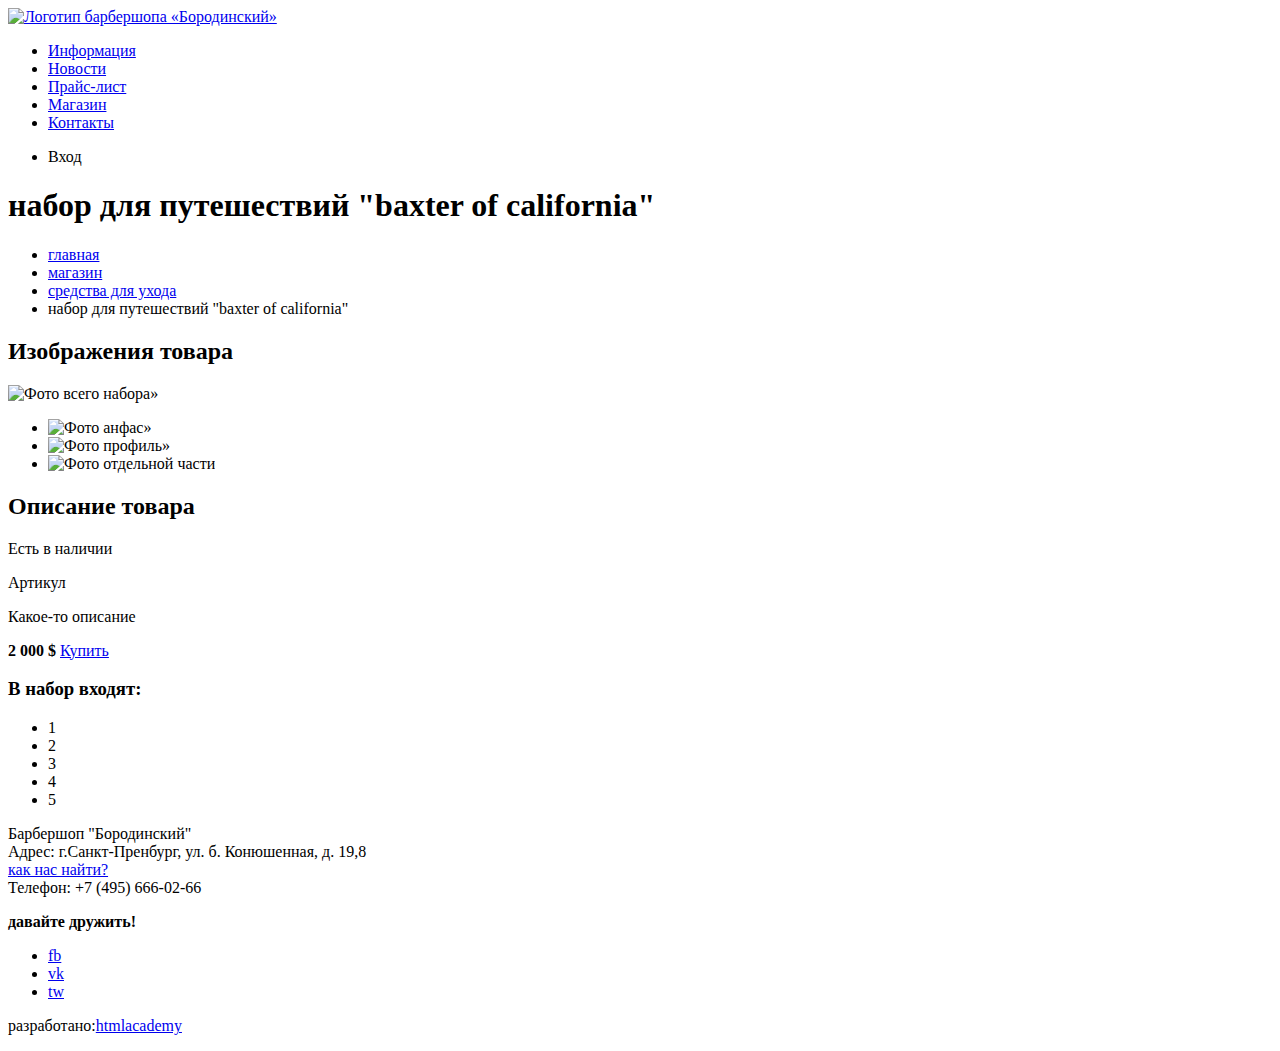
==== catalog-item.html @ e5de98d0 "Added title, added main-content catalog-item.html" ====
<!DOCTYPE html>
<html>

<head>
  <meta charset="utf-8">
  <title>Страница товара</title>
</head>

<body>
  <header class="main-header">
    <nav class="main-navigation">
      <a class="main-header-logo" href="index.html">
          <img src="img/logo.svg" width="111" height="24" alt="Логотип барбершопа «Бородинский»">
        </a>
      <ul class="site-navigation">
        <li><a href="info.html">Информация</a></li>
        <li><a href="news.html">Новости</a></li>
        <li><a href="price.html">Прайс-лист</a></li>
        <li class="site-navigation-current"><a href="catalog.html">Магазин</a></li>
        <li><a href="contacts.html">Контакты</a></li>
      </ul>
      <ul class="user-navigation">
        <li class="login-link">Вход</li>
      </ul>
    </nav>
  </header>
  <main class="container">
    <h1 class="page-title">набор для путешествий "baxter of california"</h1>
    <ul class="breadcrumbs">
      <li><a class="breadcrumbs-navigation" href="#">главная</a></li>
      <li><a class="breadcrumbs-navigation" href="#">магазин</a></li>
      <li><a class="breadcrumbs-navigation" href="#">средства для ухода</a></li>
      <li><a class="breadcrumbs-navigation-current" href="#"></a>набор для путешествий "baxter of california"</li>
    </ul>
    <section class="product-photoes">
      <h2 class="visually-hidden">Изображения товара</h2>
      <p><img src="img/photo-big.svg" width="468" height="404" alt="Фото всего набора»"></p>
      <ul>
        <li><img src="img/photo-small1.svg" width="168" height="104" alt="Фото анфас»"></li>
        <li><img src="img/photo-small2.svg" width="168" height="104" alt="Фото  профиль»"></li>
        <li><img src="img/photo-small3.svg" width="168" height="104" alt="Фото отдельной части"></li>
      </ul>
    </section>
    <section class="product-info">
      <h2 class="visually-hidden">Описание товара</h2>
      <p class="product-availability">Есть в наличии</p>
      <p class="product-article">Артикул</p>
      <p class="product-text">Какое-то описание</p>
      <p class="product-price>">
        <b>2 000 $</b>
        <a class="button" href="#">Купить</a>
      </p>
      <h3>В набор входят:</h3>
      <ul>
        <li>1</li>
        <li>2</li>
        <li>3</li>
        <li>4</li>
        <li>5</li>
      </ul>
    </section>
  </main>
  <footer class="main-footer">
    <p class="footer-contacts">
      Барбершоп "Бородинский"<br> Адрес: г.Санкт-Пренбург, ул. б. Конюшенная, д. 19,8<br>
      <a class="footer-adress-map" href="#">как нас найти?</a><br> Телефон: +7 (495) 666-02-66</p>
    <div class="footer-social">
      <b>давайте дружить!</b>
      <ul>
        <li><a class="social-button" href="#">fb</a></Li>
        <li><a class="social-button" href="#">vk</a></Li>
        <li><a class="social-button" href="#">tw</a></Li>
      </ul>
    </div>
    <p class="footer-copyright">
      разработано:<a class="button" href="htmlacademy.ru">htmlacademy</a>
    </p>
  </footer>


</body>

</html>
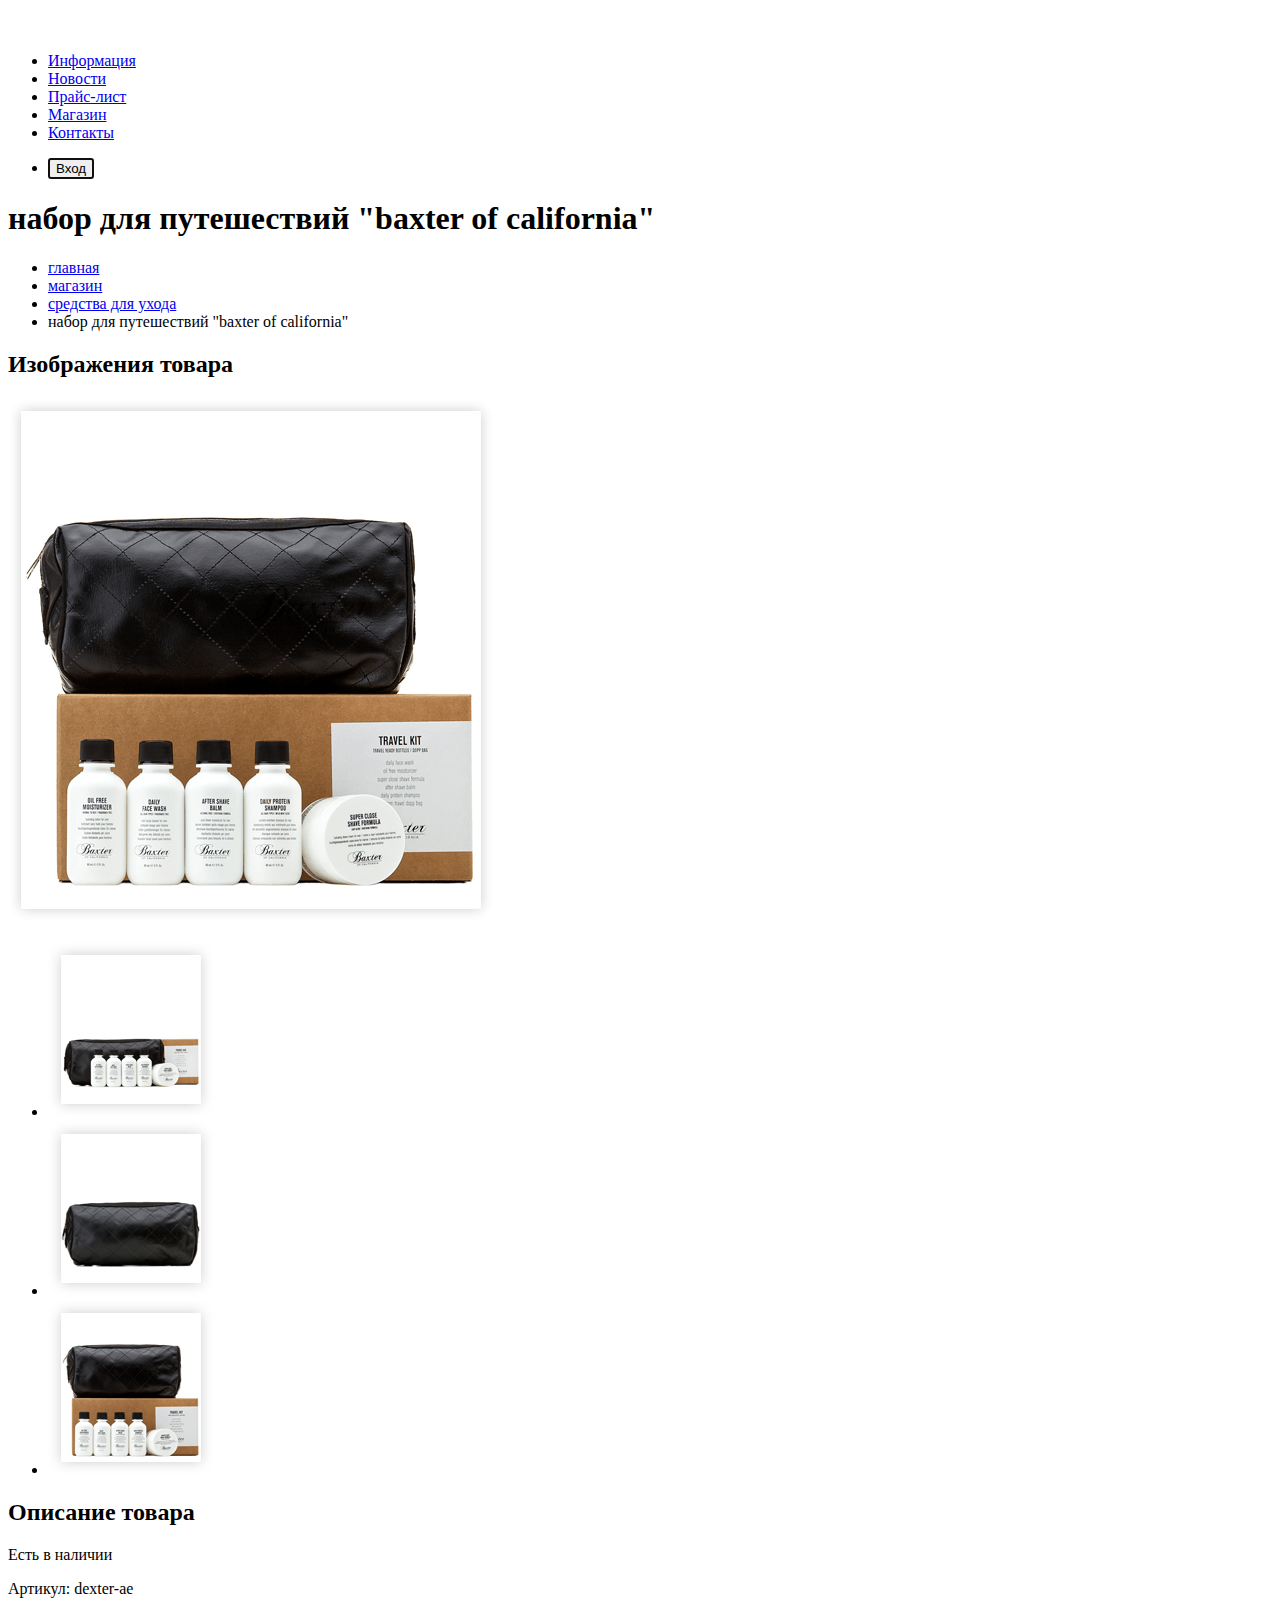
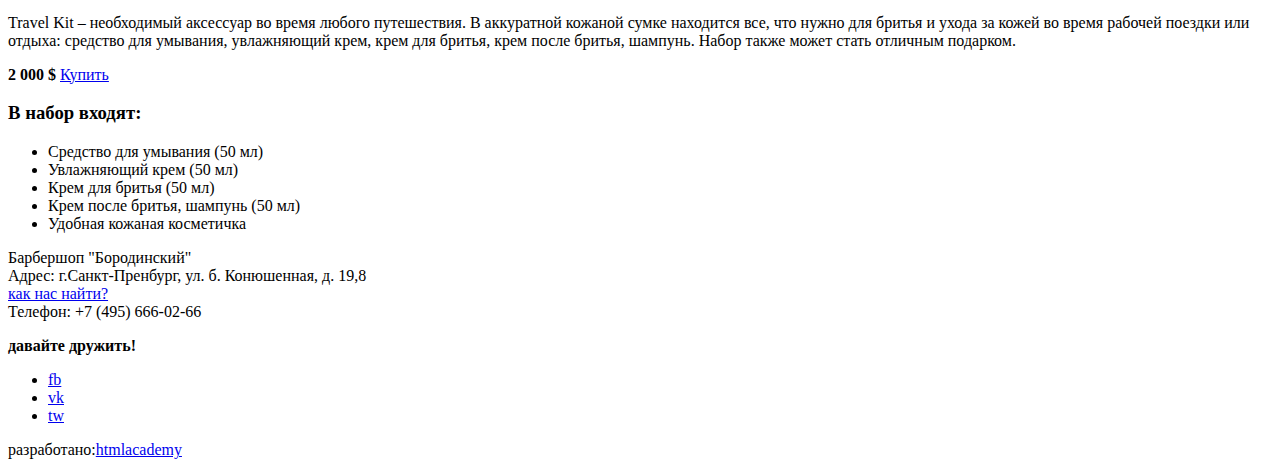
==== commit 55a9f7c5: "a11y Introduction" ====
--- a/catalog-item.html
+++ b/catalog-item.html
@@ -10,7 +10,7 @@
   <header class="main-header">
     <nav class="main-navigation">
       <a class="main-header-logo" href="index.html">
-          <img src="img/logo.svg" width="111" height="24" alt="Логотип барбершопа «Бородинский»">
+          <img src="img/logo-inner111x24.png" width="111" height="24" alt="Логотип барбершопа «Бородинский»">
         </a>
       <ul class="site-navigation">
         <li><a href="info.html">Информация</a></li>
@@ -20,7 +20,7 @@
         <li><a href="contacts.html">Контакты</a></li>
       </ul>
       <ul class="user-navigation">
-        <li class="login-link">Вход</li>
+        <li class="login-link"><button class="btn" autofocus>Вход</button></li>
       </ul>
     </nav>
   </header>
@@ -30,33 +30,36 @@
       <li><a class="breadcrumbs-navigation" href="#">главная</a></li>
       <li><a class="breadcrumbs-navigation" href="#">магазин</a></li>
       <li><a class="breadcrumbs-navigation" href="#">средства для ухода</a></li>
-      <li><a class="breadcrumbs-navigation-current" href="#"></a>набор для путешествий "baxter of california"</li>
+      <li class="breadcrumbs-navigation-current">набор для путешествий "baxter of california"</li>
     </ul>
     <section class="product-photoes">
       <h2 class="visually-hidden">Изображения товара</h2>
-      <p><img src="img/photo-big.svg" width="468" height="404" alt="Фото всего набора»"></p>
+      <p><img src="img/item-inner486x524-l47.png" width="486" height="524" alt="Фото всего набора»"></p>
       <ul>
-        <li><img src="img/photo-small1.svg" width="168" height="104" alt="Фото анфас»"></li>
-        <li><img src="img/photo-small2.svg" width="168" height="104" alt="Фото  профиль»"></li>
-        <li><img src="img/photo-small3.svg" width="168" height="104" alt="Фото отдельной части"></li>
+        <li><img src="img/item-inner166x175-l45.png" width="166" height="175" alt="Фото анфас»"></li>
+        <li><img src="img/item-inner166x175-l46.png" width="166" height="175" alt="Фото  профиль"></li>
+        <li><img src="img/item-inner166x175-l47.png" width="166" height="175" alt="Фото отдельной части"></li>
       </ul>
     </section>
     <section class="product-info">
       <h2 class="visually-hidden">Описание товара</h2>
       <p class="product-availability">Есть в наличии</p>
-      <p class="product-article">Артикул</p>
-      <p class="product-text">Какое-то описание</p>
+      <p class="product-article">Артикул: dexter-ae</p>
+      <p class="product-text">
+        Travel Kit – необходимый аксессуар во время любого путешествия. В аккуратной кожаной сумке находится все, что нужно для бритья и ухода за кожей во время рабочей поездки или отдыха: средство для умывания, увлажняющий крем, крем для бритья, крем после бритья,
+        шампунь. Набор также может стать отличным подарком.
+      </p>
       <p class="product-price>">
         <b>2 000 $</b>
         <a class="button" href="#">Купить</a>
       </p>
       <h3>В набор входят:</h3>
       <ul>
-        <li>1</li>
-        <li>2</li>
-        <li>3</li>
-        <li>4</li>
-        <li>5</li>
+        <li>Средство для умывания (50 мл)</li>
+        <li>Увлажняющий крем (50 мл)</li>
+        <li> Крем для бритья (50 мл)</li>
+        <li>Крем после бритья, шампунь (50 мл)</li>
+        <li>Удобная кожаная косметичка</li>
       </ul>
     </section>
   </main>
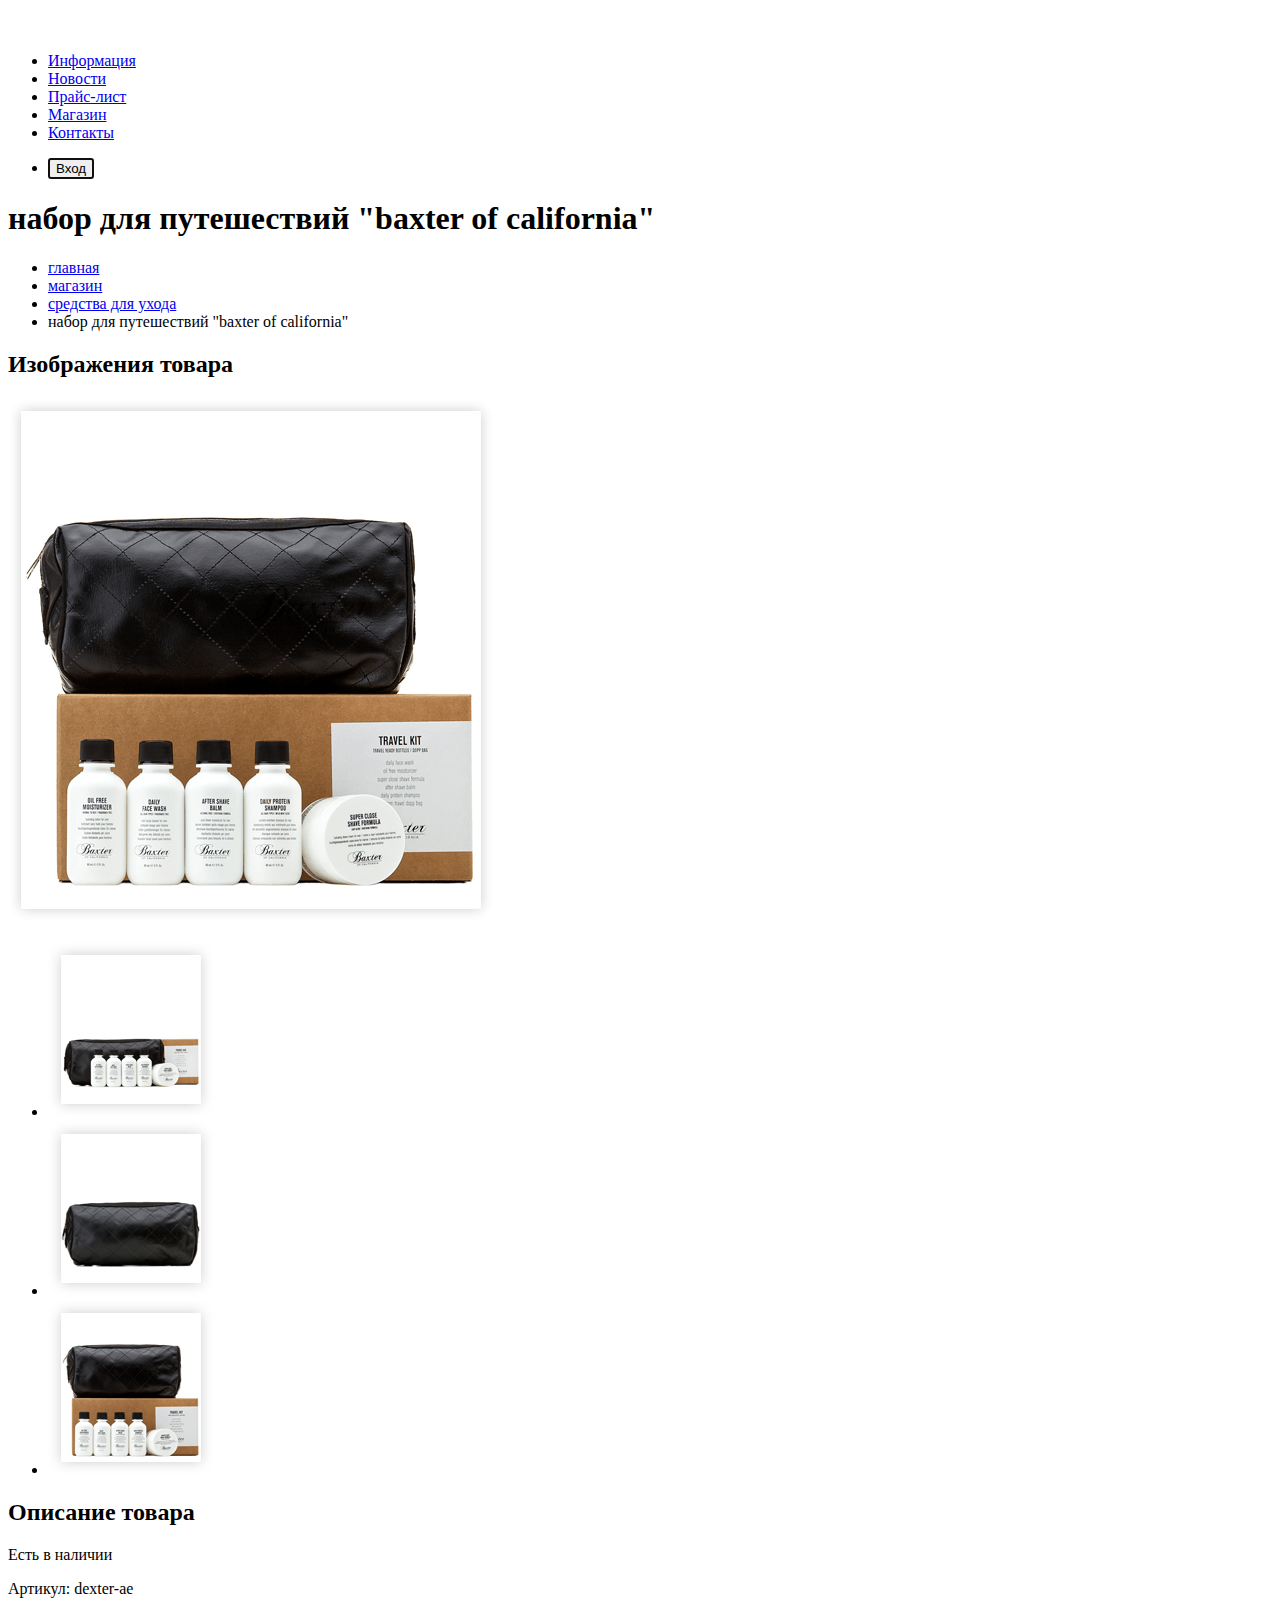
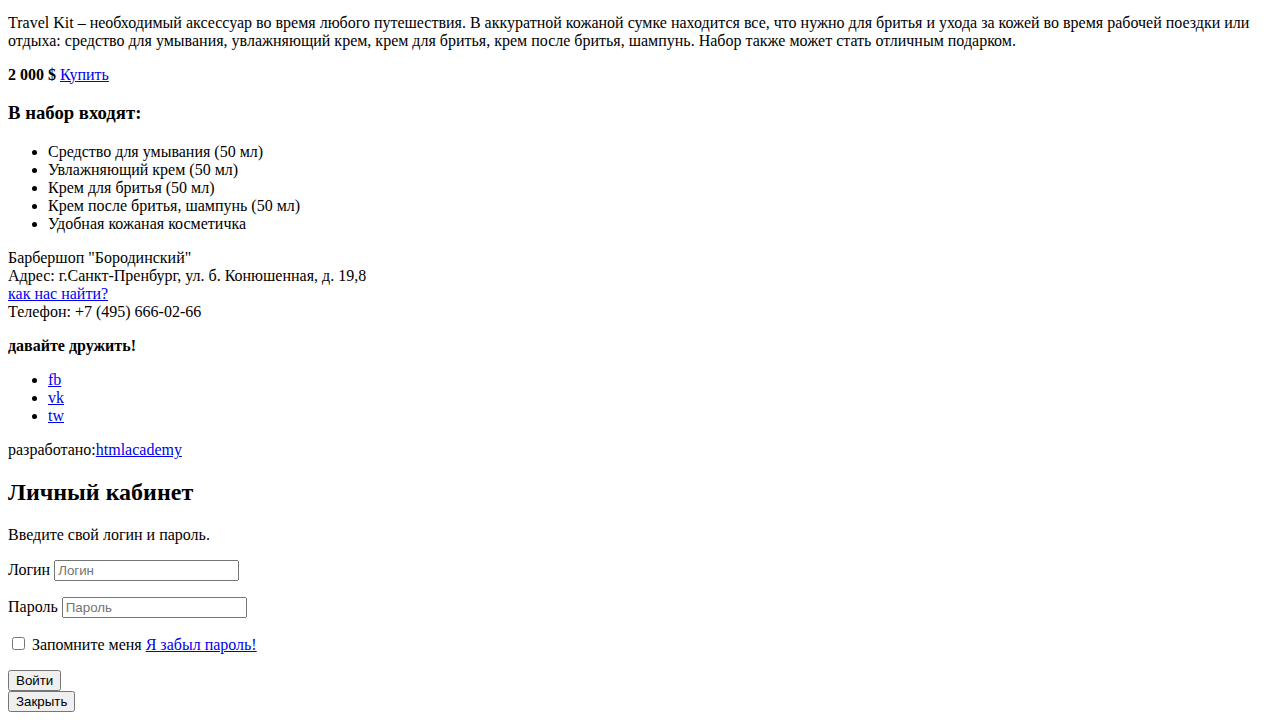
==== commit 373f8642: "Added login form" ====
--- a/catalog-item.html
+++ b/catalog-item.html
@@ -79,7 +79,30 @@
       разработано:<a class="button" href="htmlacademy.ru">htmlacademy</a>
     </p>
   </footer>
-
+  <section class="modal modal-login">
+    <h2>Личный кабинет</h2>
+    <p>Введите свой логин и пароль.</p>
+    <form class="login-form" action="#" method="post">
+      <p>
+        <label class="visually-hidden" for="user-login">Логин</label>
+        <input class="login-icon-user" id="user-login" type="text" name="login" placeholder="Логин">
+      </p>
+      <p>
+        <label class="visually-hidden" for="user-password">Пароль</label>
+        <input class="login-icon-password" id="user-password" type="password" name="password" placeholder="Пароль">
+      </p>
+      <p class="login-password-info">
+        <label class="login-checkbox">
+           <input type="checkbox" name="remember" class="visually-hidden">
+           <span class="checkbox-indicator"></span>
+           Запомните меня
+         </label>
+        <a class="restore" href="#">Я забыл пароль!</a>
+      </p>
+      <button class="button" type="submit">Войти</button>
+    </form>
+    <button class="modal-close" type="button">Закрыть</button>
+  </section>
 
 </body>
 
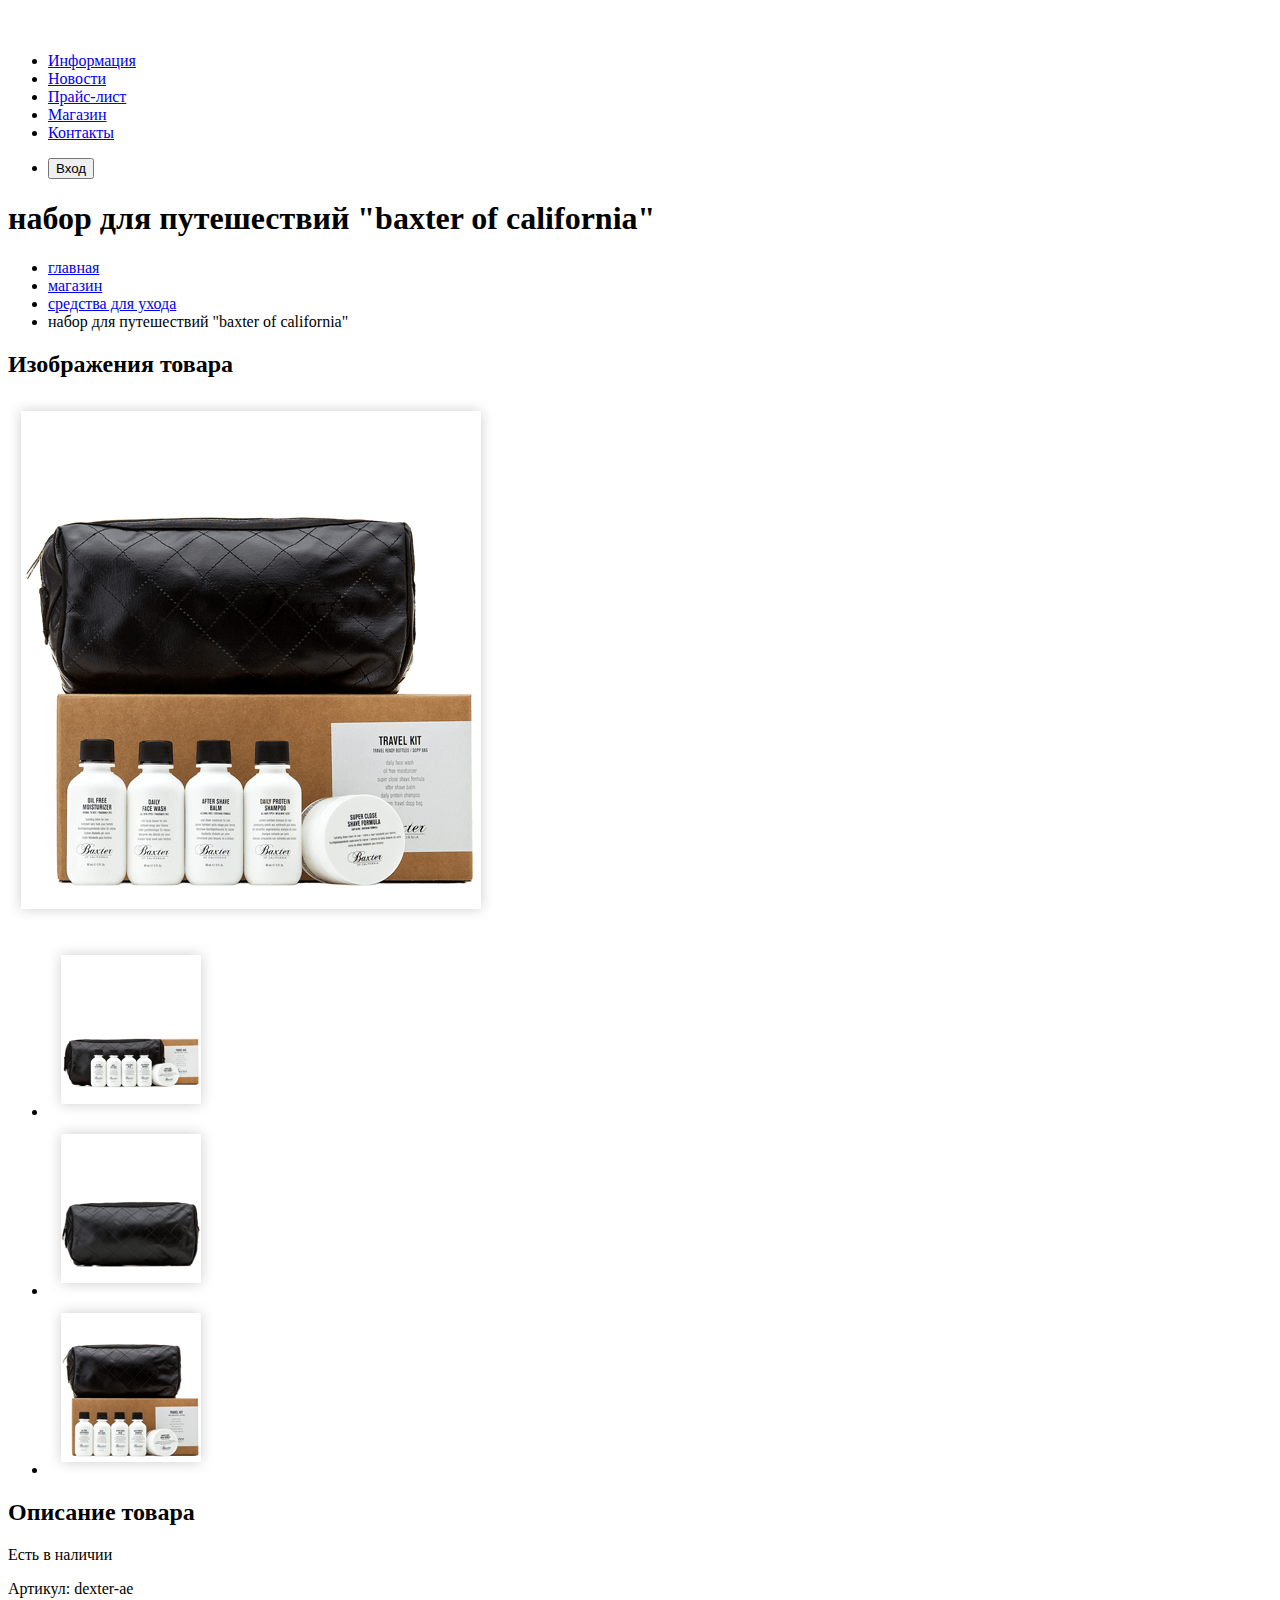
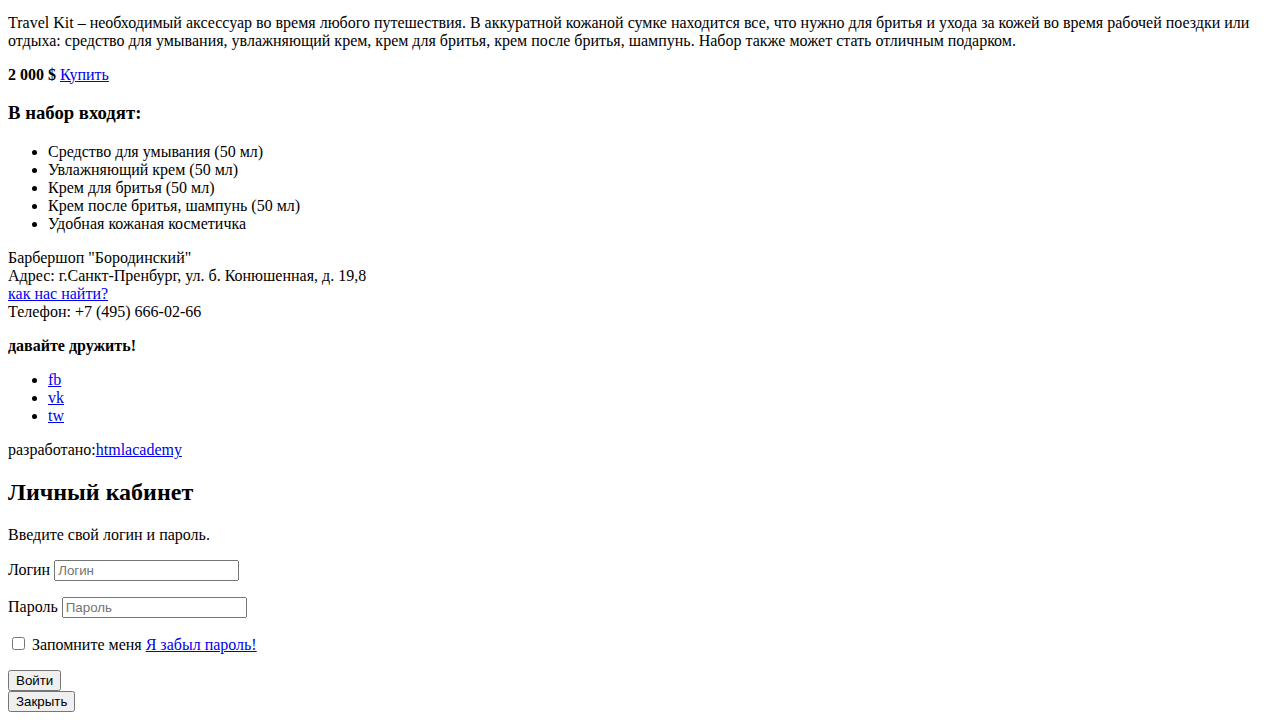
==== commit 439f8ff0: "Removed autofocus, removed excess span tags" ====
--- a/catalog-item.html
+++ b/catalog-item.html
@@ -20,7 +20,7 @@
         <li><a href="contacts.html">Контакты</a></li>
       </ul>
       <ul class="user-navigation">
-        <li class="login-link"><button class="btn" autofocus>Вход</button></li>
+        <li class="login-link"><button class="btn">Вход</button></li>
       </ul>
     </nav>
   </header>
@@ -94,7 +94,6 @@
       <p class="login-password-info">
         <label class="login-checkbox">
            <input type="checkbox" name="remember" class="visually-hidden">
-           <span class="checkbox-indicator"></span>
            Запомните меня
          </label>
         <a class="restore" href="#">Я забыл пароль!</a>
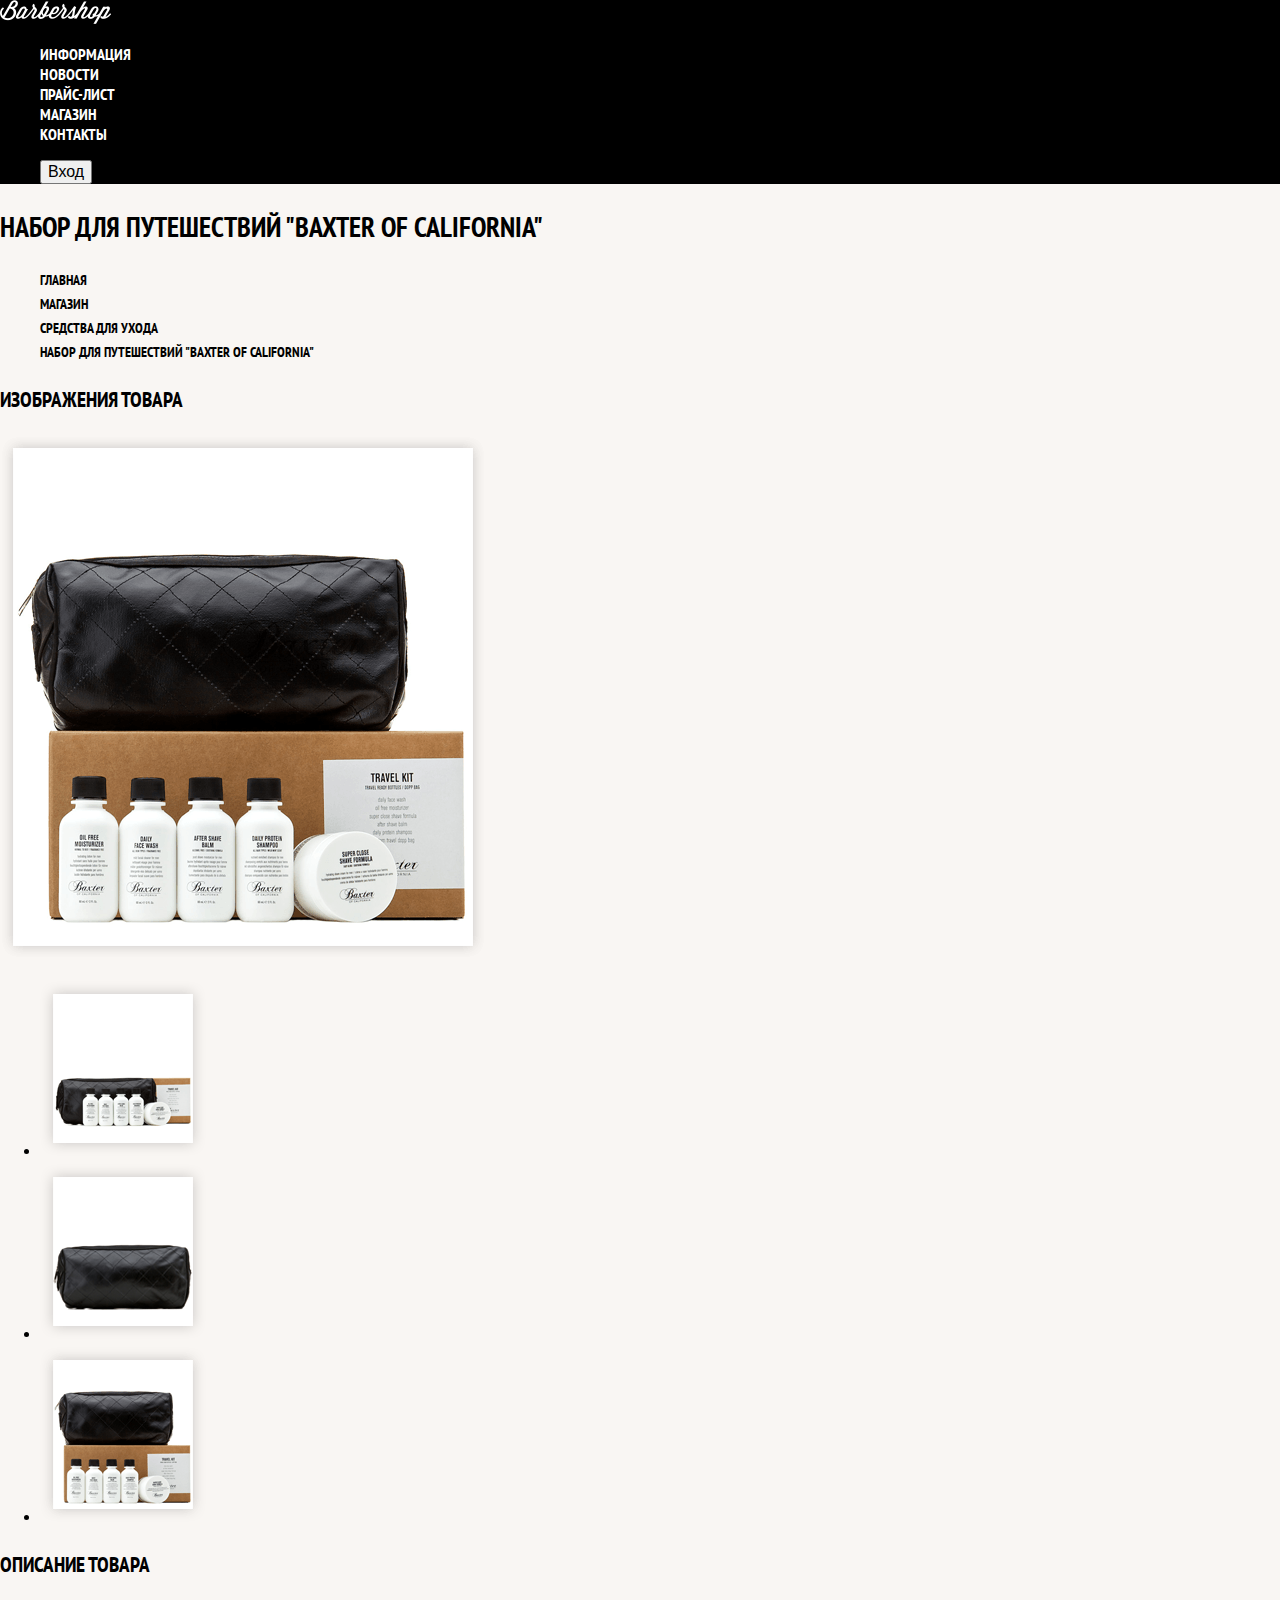
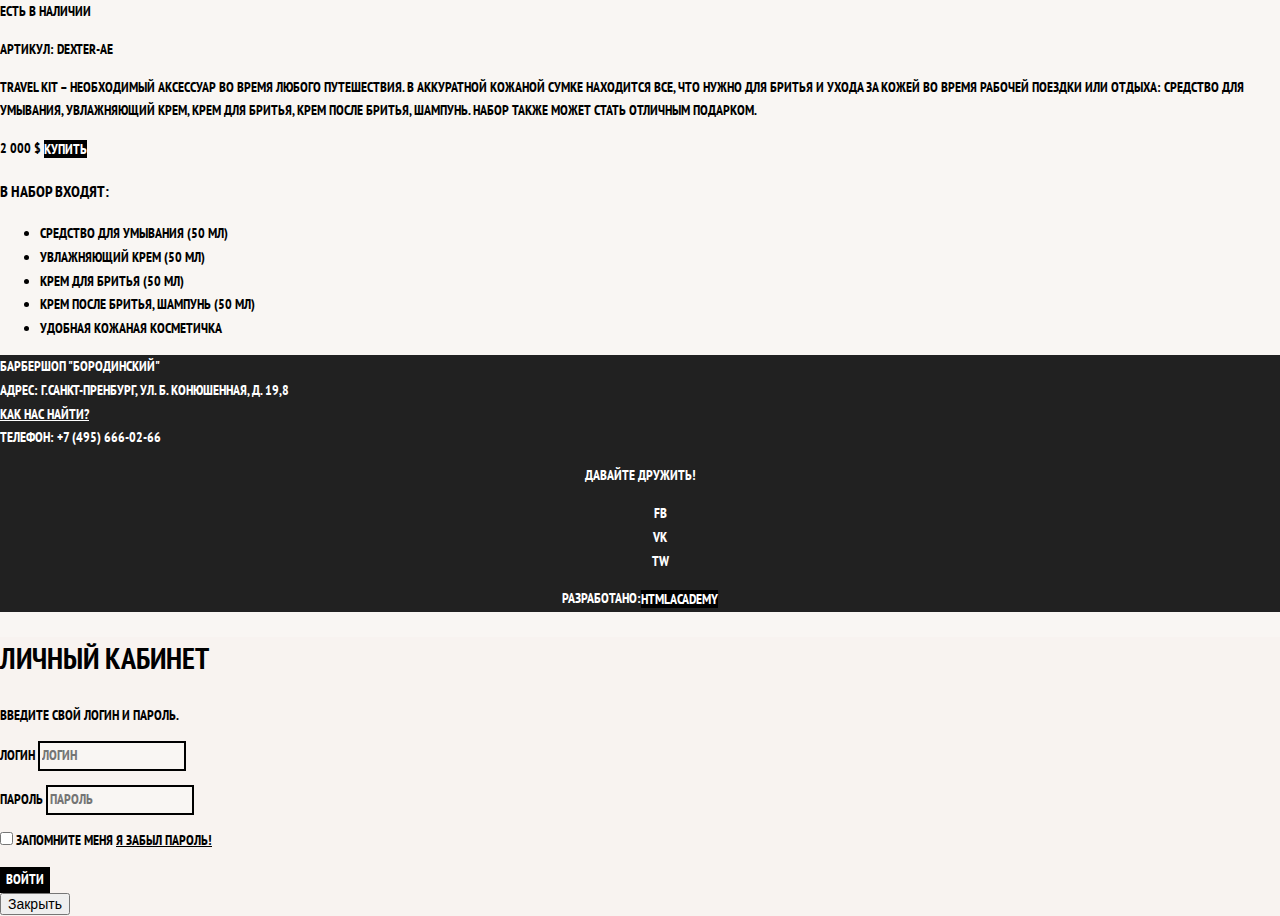
==== commit 841ef296: "Replied base styles" ====
--- a/catalog-item.html
+++ b/catalog-item.html
@@ -4,9 +4,12 @@
 <head>
   <meta charset="utf-8">
   <title>Страница товара</title>
+  <link href="https://fonts.googleapis.com/css?family=PT+Sans+Narrow:400,700&amp;subset=latin,cyrillic" rel="stylesheet">
+  <link href="css/normalize.css" rel="stylesheet">
+  <link href="css/style.css" rel="stylesheet">
 </head>
 
-<body>
+<body class="inner-page">
   <header class="main-header">
     <nav class="main-navigation">
       <a class="main-header-logo" href="index.html">
--- a/css/style.css
+++ b/css/style.css
@@ -0,0 +1,299 @@
+  body {
+    margin: o;
+    padding: o;
+    font-size: 14px;
+    line-height: 1.7;
+    font-weight: 700;
+    color: #ffffff;
+    text-transform: uppercase;
+    font-family: "PT Sans Narrow", Arial, sans-serif;
+
+    background-color: #000000;
+    background-image: url("img/bg.jpg");
+    background-position: top center;
+    background-repeat: no-repeat;
+  }
+
+  .inner-page {
+    color: #000000;
+    background-color: #f9f6f3;
+  }
+
+  a {
+    text-decoration: none;
+  }
+
+  .button {
+    font: inherit;
+    text-align: center;
+    color: #ffffff;
+    vertical-align: middle;
+    text-transform: uppercase;
+    background-color: #000000;
+    border: none;
+  }
+
+  .button:hover,
+  .button:focus,
+  .button:active {
+    background-color: #663d15;
+  }
+
+  .main-navigation {
+    font-size: 16px;
+    line-height: 20px;
+    color: #ffffff;
+    background-color: #000000;
+  }
+
+  .site-navigation,
+  .user-navigation {
+    list-style: none;
+  }
+
+  .site-navigation a,
+  .user-navigation a {
+    color: #ffffff;
+  }
+
+  .site-navigation a:hover,
+  .site-navigation a:focus,
+  .user-navigation a:hover,
+  .user-navigation a:focus {
+    background-color: #242424;
+  }
+
+  .features-list {
+    list-style: none;
+  }
+
+  .feature-item {
+    text-align: center;
+  }
+
+
+  .features-title, .product-title, .event-title {
+    font-size: 30px;
+    line-height: 1.4;
+    font-weight: bold;
+  }
+
+  .features-title {
+    color: white;
+  }
+  .index-columns {
+    color: #000000;
+
+    background-color: #f8f5f2;
+    background-image: url("img/pattern-light.jpg");
+    background-position: 0 0;
+    background-repeat: repeat;
+  }
+  .news-list {
+    list-style: none;
+  }
+
+  .news-item time {
+    text-transform: none;
+  }
+
+  .gallery-content {
+    background-color: #cccccc;
+    border: 7px solid #ffffff;
+  }
+
+  .appointment-item input {
+    font: inherit;
+    background-color: transparent;
+    border: 2px solid #000000;
+  }
+
+  .appointment-item input:focus {
+    border-color: #663d15;
+  }
+  .breadcrumbs {
+    list-style: none;
+  }
+
+  .breadcrumbs a {
+    color: #000000;
+  }
+
+  .breadcrumbs a:hover,
+  .breadcrumbs a:focus {
+    text-decoration: underline;
+  }
+
+  .breadcrumbs-current {
+    color: #aba9a7;
+  }
+  .filter fieldset {
+    border: none;
+  }
+
+  .filter legend {
+    font-size: 24px;
+    line-height: 30px;
+  }
+
+  .filter ul {
+    list-style: none;
+    line-height: 18px;
+  }
+
+  .filter-input:hover + label,
+  .filter-input:focus + label {
+    color: #663d15;
+  }
+
+  .filter-input:disabled + label {
+    color: #000000;
+
+    opacity: 0.5;
+  }
+  .catalog-list {
+    list-style: none;
+  }
+
+  .catalog-item {
+    background-color: #f8f8f8;
+    box-shadow: 0 0 10px rgba(0, 0, 0, 0.1);
+  }
+
+  .catalog-item:hover {
+    box-shadow: 0 0 10px rgba(0, 0, 0, 0.2);
+  }
+
+  .catalog-item a {
+    color: #000000;
+  }
+
+  .catalog-item h3 {
+    font-size: 14px;
+    line-height: 18px;
+  }
+
+  .catalog-category {
+    text-transform: none;
+  }
+
+  .catalog-item-price b {
+    font-size: 14px;
+    line-height: 20px;
+    text-align: center;
+    background-color: #e5e5e5;
+  }
+
+  .catalog-item-price .button {
+    line-height: 20px;
+    color: #ffffff;
+  }
+  .pagination-list {
+    list-style: none;
+  }
+
+  .pagination-item a {
+    color: #ffffff;
+
+    background-color: #000000;
+  }
+
+  .pagination-item a:hover,
+  .pagination-item a:focus,
+  .pagination-item a:active {
+    background-color: #663d15;
+  }
+
+  .pagination-item-current a {
+    color: #000000;
+
+    background-color: #ffffff;
+  }
+
+  .pagination-item-current a:hover,
+  .pagination-item-current a:focus,
+  .pagination-item-current a:active {
+    color: #000000;
+
+    background-color: #ffffff;
+  }
+  .main-footer {
+    color: #ffffff;
+
+    background-color: #212121;
+  }
+
+  .footer-contacts a {
+    color: #ffffff;
+    text-decoration: underline;
+  }
+
+  .footer-contacts a:hover,
+  .footer-contacts a:focus {
+    text-decoration: none;
+  }
+
+  .footer-social {
+    text-align: center;
+  }
+
+  .footer-social ul {
+    list-style: none;
+  }
+
+  .social-button {
+    color: #ffffff;
+  }
+
+  .footer-copyright {
+    text-align: center;
+  }
+
+  .footer-copyright .button:hover,
+  .footer-copyright .button:focus {
+    color: #000000;
+
+    background-color: #ffffff;
+  }
+
+  .modal {
+    color: #000000;
+
+    background-color: #f8f3f0;
+    background-position: 0 0;
+    background-repeat: repeat;
+  }
+
+  .modal h2 {
+    font-size: 30px;
+    line-height: 42px;
+  }
+
+  .login-form input[type="text"],
+  .login-form input[type="password"] {
+    font: inherit;
+    color: #000000;
+    text-transform: uppercase;
+
+    background-color: #f9f6f3;
+    border: 2px solid #000000;
+  }
+
+  .login-form input:focus {
+    border-color: #663d15;
+  }
+
+  .login-checkbox:hover,
+  .login-checkbox:focus {
+    color: #663d15;
+  }
+
+  .restore {
+    color: #000000;
+    text-decoration: underline;
+  }
+
+  .restore:hover,
+  .restore:focus {
+    text-decoration: none;
+  }
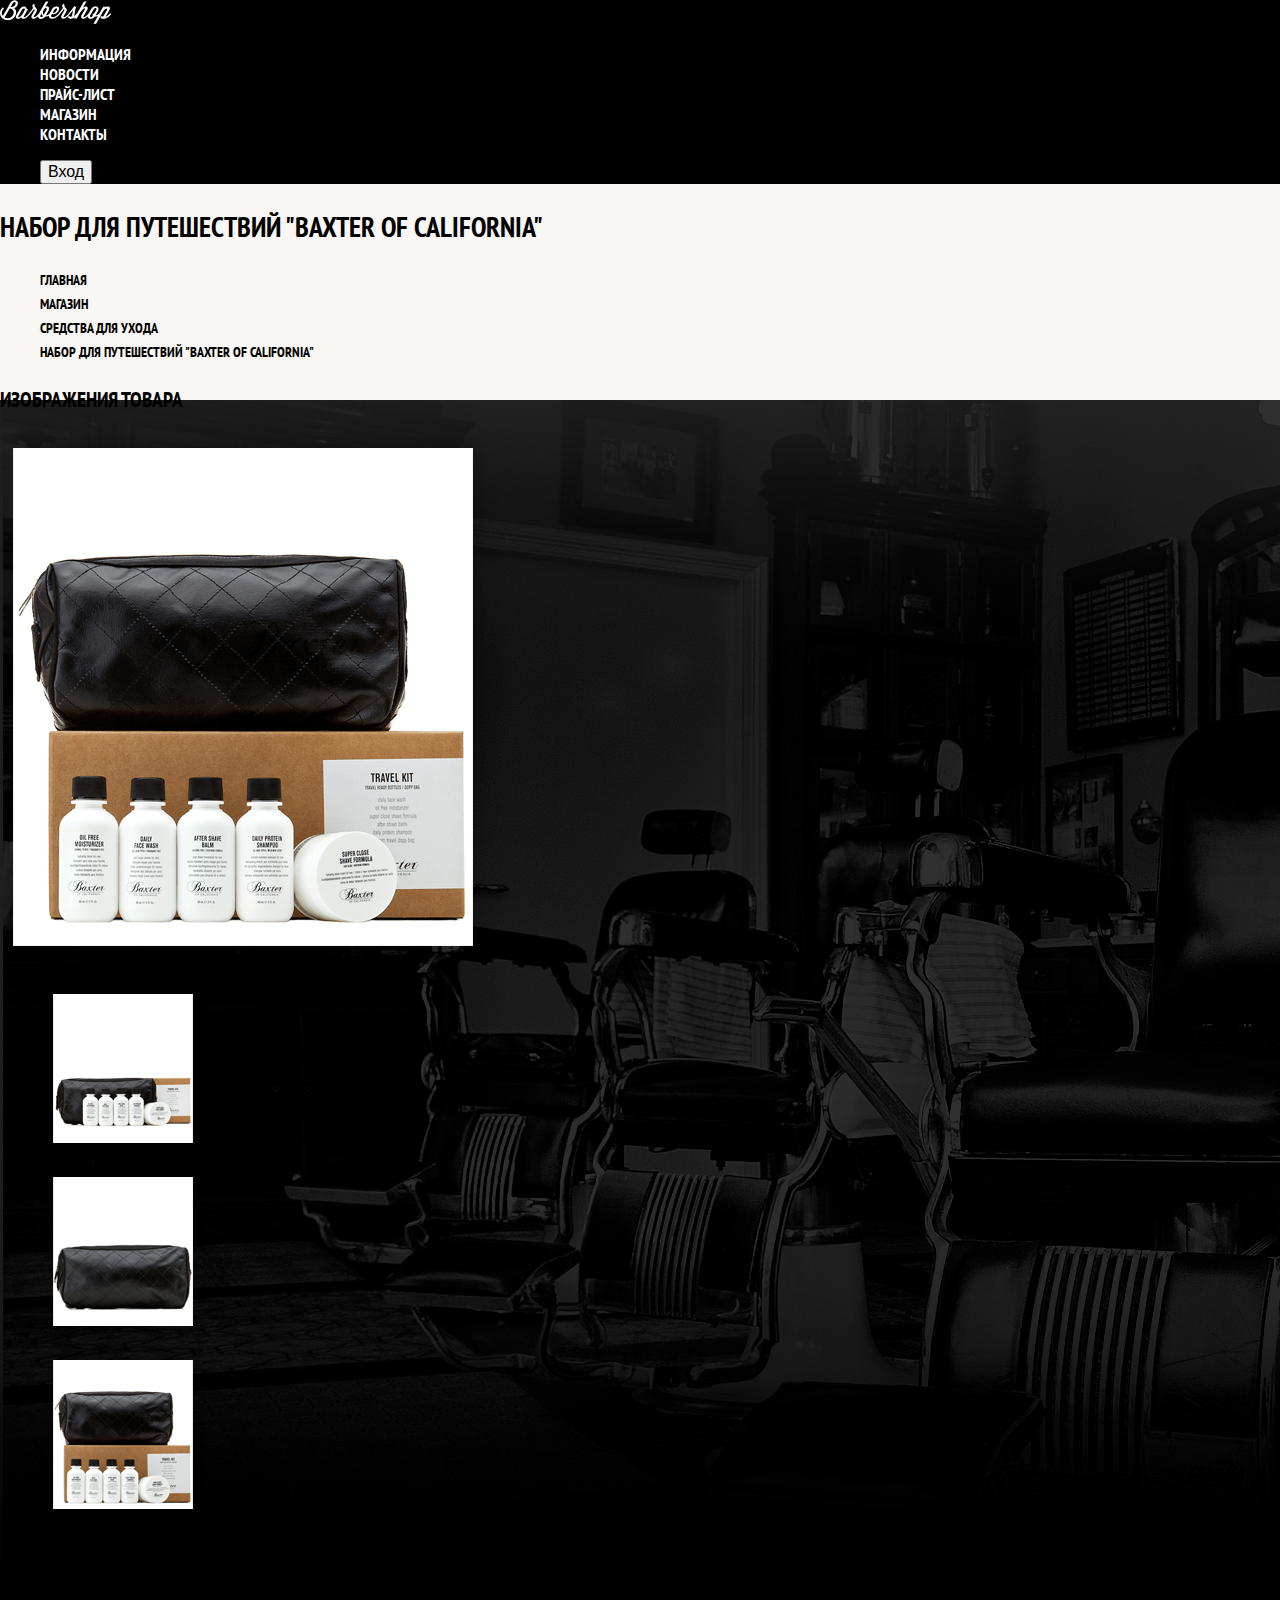
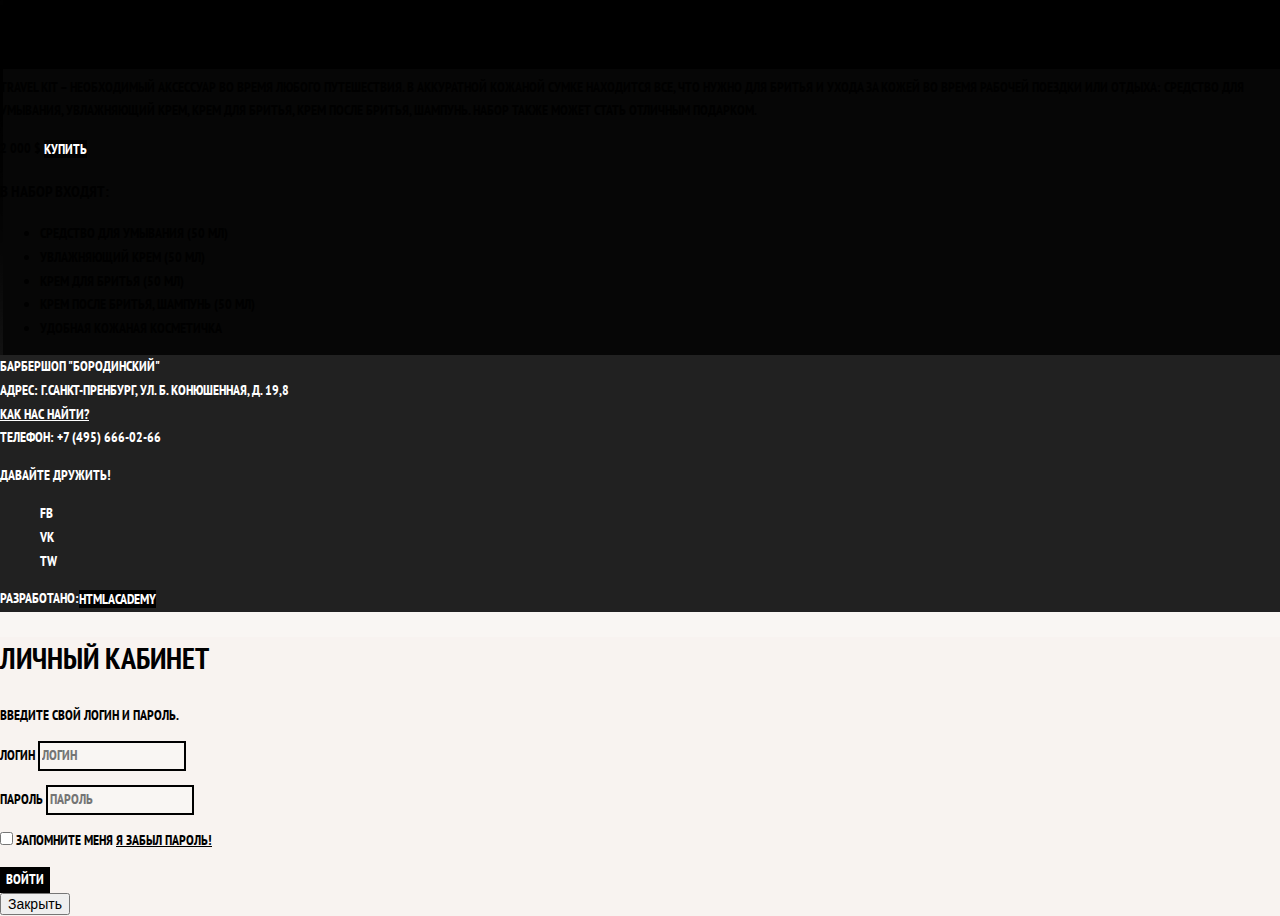
==== commit 3e1a3641: "Replaced font link, fixed background image path, fixed font styles" ====
--- a/catalog-item.html
+++ b/catalog-item.html
@@ -3,10 +3,10 @@
 
 <head>
   <meta charset="utf-8">
-  <title>Страница товара</title>
-  <link href="https://fonts.googleapis.com/css?family=PT+Sans+Narrow:400,700&amp;subset=latin,cyrillic" rel="stylesheet">
+  <title>Страница товара</title>  
   <link href="css/normalize.css" rel="stylesheet">
   <link href="css/style.css" rel="stylesheet">
+  <link href="https://fonts.googleapis.com/css?family=PT+Sans+Narrow:400,700&amp;subset=latin,cyrillic" rel="stylesheet">
 </head>
 
 <body class="inner-page">
--- a/css/style.css
+++ b/css/style.css
@@ -8,10 +8,8 @@
     text-transform: uppercase;
     font-family: "PT Sans Narrow", Arial, sans-serif;
 
-    background-color: #000000;
-    background-image: url("img/bg.jpg");
-    background-position: top center;
-    background-repeat: no-repeat;
+    background: 0 50% no-repeat #000000;
+    background-image: url("../img/tint_bckgr_united.png");
   }
 
   .inner-page {
@@ -41,7 +39,7 @@
 
   .main-navigation {
     font-size: 16px;
-    line-height: 20px;
+    line-height: 1.25;
     color: #ffffff;
     background-color: #000000;
   }
@@ -75,7 +73,7 @@
   .features-title, .product-title, .event-title {
     font-size: 30px;
     line-height: 1.4;
-    font-weight: bold;
+    font-weight: 700;
   }
 
   .features-title {
@@ -133,12 +131,12 @@
 
   .filter legend {
     font-size: 24px;
-    line-height: 30px;
+    line-height: 1.25;
   }
 
   .filter ul {
     list-style: none;
-    line-height: 18px;
+    line-height: 1.28;
   }
 
   .filter-input:hover + label,
@@ -147,9 +145,7 @@
   }
 
   .filter-input:disabled + label {
-    color: #000000;
-
-    opacity: 0.5;
+    color: rgba(0,0,0,0.5);
   }
   .catalog-list {
     list-style: none;
@@ -170,7 +166,7 @@
 
   .catalog-item h3 {
     font-size: 14px;
-    line-height: 18px;
+    line-height: 1.28;
   }
 
   .catalog-category {
@@ -179,13 +175,13 @@
 
   .catalog-item-price b {
     font-size: 14px;
-    line-height: 20px;
+    line-height: 1.43;
     text-align: center;
     background-color: #e5e5e5;
   }
 
   .catalog-item-price .button {
-    line-height: 20px;
+    line-height: 1.43;
     color: #ffffff;
   }
   .pagination-list {
@@ -234,7 +230,7 @@
   }
 
   .footer-social {
-    text-align: center;
+    text-align: 50%;
   }
 
   .footer-social ul {
@@ -246,7 +242,7 @@
   }
 
   .footer-copyright {
-    text-align: center;
+    text-align: 50%;
   }
 
   .footer-copyright .button:hover,
@@ -259,18 +255,16 @@
   .modal {
     color: #000000;
 
-    background-color: #f8f3f0;
-    background-position: 0 0;
-    background-repeat: repeat;
+    background: 0 0  repeat #f8f3f0;
+
   }
 
   .modal h2 {
     font-size: 30px;
-    line-height: 42px;
-  }
-
-  .login-form input[type="text"],
-  .login-form input[type="password"] {
+    line-height: 1.4;
+  }
+
+  .login-form input {
     font: inherit;
     color: #000000;
     text-transform: uppercase;
